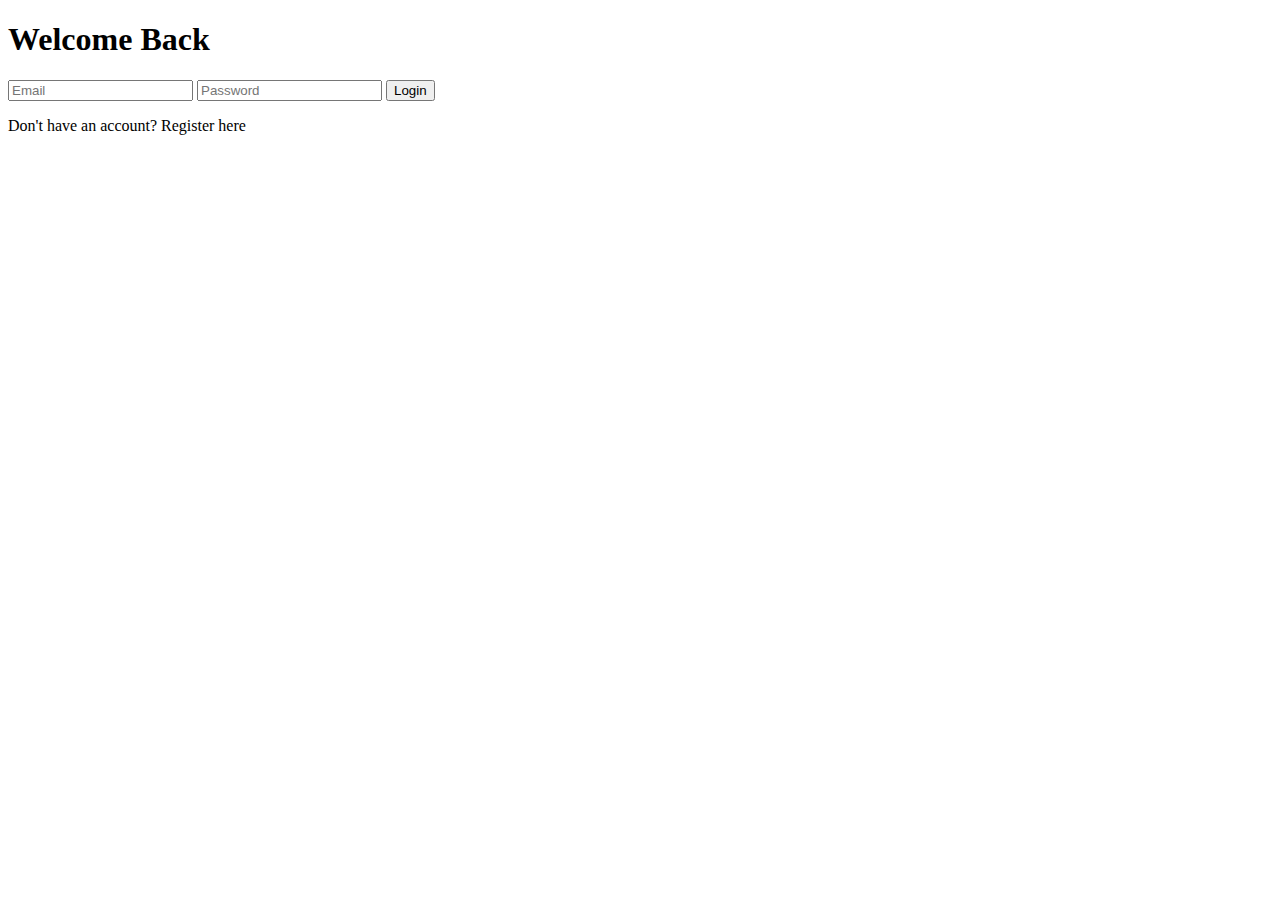
==== Index.html @ 7538246b "Create Index.html" ====
<!DOCTYPE html>
<html lang="en">
<head>
    <meta charset="UTF-8">
    <meta name="viewport" content="width=device-width, initial-scale=1.0">
    <title>Login/Register System</title>
    <link rel="stylesheet" href="style.css">
</head>
<body>
    <div class="container">
        <div class="form-box">
            <h1>Welcome Back</h1>
            <form id="login-form">
                <input type="email" id="login-email" placeholder="Email" required>
                <input type="password" id="login-password" placeholder="Password" required>
                <button type="submit" class="btn">Login</button>
                <p class="toggle-form">Don't have an account? <span id="show-register">Register here</span></p>
            </form>
            <form id="register-form" style="display: none;">
                <input type="email" id="register-email" placeholder="Email" required>
                <input type="text" id="register-username" placeholder="Username" required>
                <input type="password" id="register-password" placeholder="Password" required>
                <button type="submit" class="btn">Register</button>
                <p class="toggle-form">Already have an account? <span id="show-login">Login here</span></p>
            </form>
        </div>
    </div>
    <script src="script.js"></script>
</body>
</html>
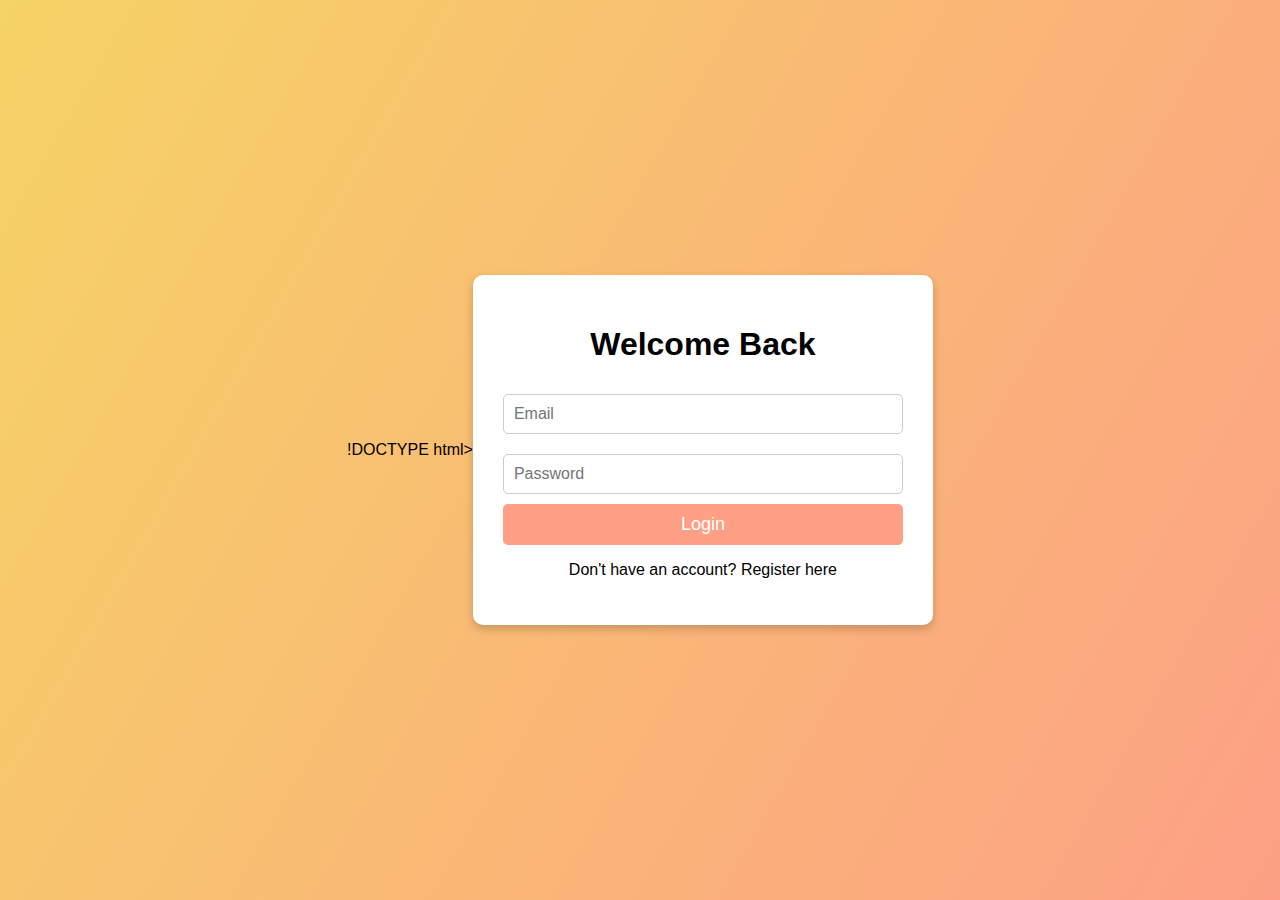
==== commit 9cd74cd5: "Update Index.html" ====
--- a/Index.html
+++ b/Index.html
@@ -1,4 +1,4 @@
-<!DOCTYPE html>
+!DOCTYPE html>
 <html lang="en">
 <head>
     <meta charset="UTF-8">
@@ -6,7 +6,7 @@
     <title>Login/Register System</title>
     <link rel="stylesheet" href="style.css">
 </head>
-<body>
+<body>  
     <div class="container">
         <div class="form-box">
             <h1>Welcome Back</h1>
--- a/style.css
+++ b/style.css
@@ -0,0 +1,47 @@
+/* General Styles */
+body {
+    margin: 0;
+    padding: 0;
+    font-family: Arial, sans-serif;
+    background: linear-gradient(120deg, #f6d365, #fda085);
+    display: flex;
+    justify-content: center;
+    align-items: center;
+    height: 100vh;
+}
+
+/* Container Styles */
+.container {
+    background: white;
+    padding: 30px;
+    border-radius: 10px;
+    box-shadow: 0 4px 10px rgba(0, 0, 0, 0.2);
+    text-align: center;
+    width: 100%;
+    max-width: 400px;
+}
+
+/* Form Styles */
+input {
+    width: 100%;
+    padding: 10px;
+    margin: 10px 0;
+    border: 1px solid #ccc;
+    border-radius: 5px;
+    font-size: 16px;
+}
+
+button.btn {
+    width: 100%;
+    padding: 10px;
+    background: #fda085;
+    border: none;
+    border-radius: 5px;
+    font-size: 18px;
+    color: white;
+    cursor: pointer;
+}
+
+button.btn:hover {
+    background: #f6d365;
+}
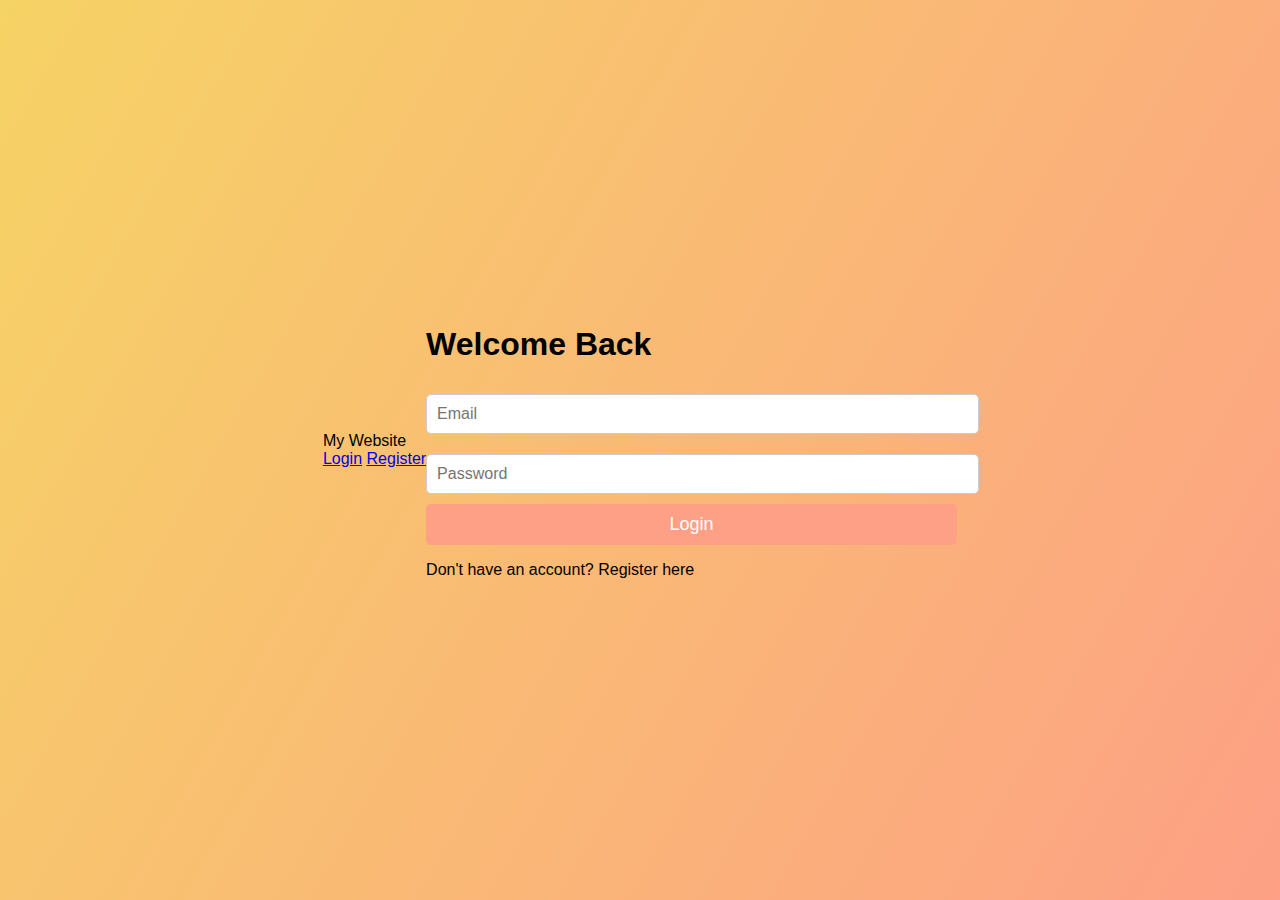
==== commit 7b10fb49: "Update Index.html" ====
--- a/Index.html
+++ b/Index.html
@@ -1,14 +1,24 @@
-!DOCTYPE html>
+<!DOCTYPE html>
 <html lang="en">
 <head>
     <meta charset="UTF-8">
     <meta name="viewport" content="width=device-width, initial-scale=1.0">
-    <title>Login/Register System</title>
+    <title>Login/Register</title>
     <link rel="stylesheet" href="style.css">
 </head>
-<body>  
-    <div class="container">
+<body>
+    <header>
+        <div class="logo">My Website</div>
+        <div class="auth-buttons">
+            <a href="/login" class="login-btn">Login</a> 
+            <a href="/register" class="register-btn">Register</a>
+        </div>
+    </header>
+
+    <!-- Registration and Login Form here -->
+    <div class="form-container">
         <div class="form-box">
+            <!-- Login Form -->
             <h1>Welcome Back</h1>
             <form id="login-form">
                 <input type="email" id="login-email" placeholder="Email" required>
@@ -16,6 +26,8 @@
                 <button type="submit" class="btn">Login</button>
                 <p class="toggle-form">Don't have an account? <span id="show-register">Register here</span></p>
             </form>
+
+            <!-- Register Form (hidden by default) -->
             <form id="register-form" style="display: none;">
                 <input type="email" id="register-email" placeholder="Email" required>
                 <input type="text" id="register-username" placeholder="Username" required>
@@ -25,6 +37,7 @@
             </form>
         </div>
     </div>
+
     <script src="script.js"></script>
 </body>
 </html>
